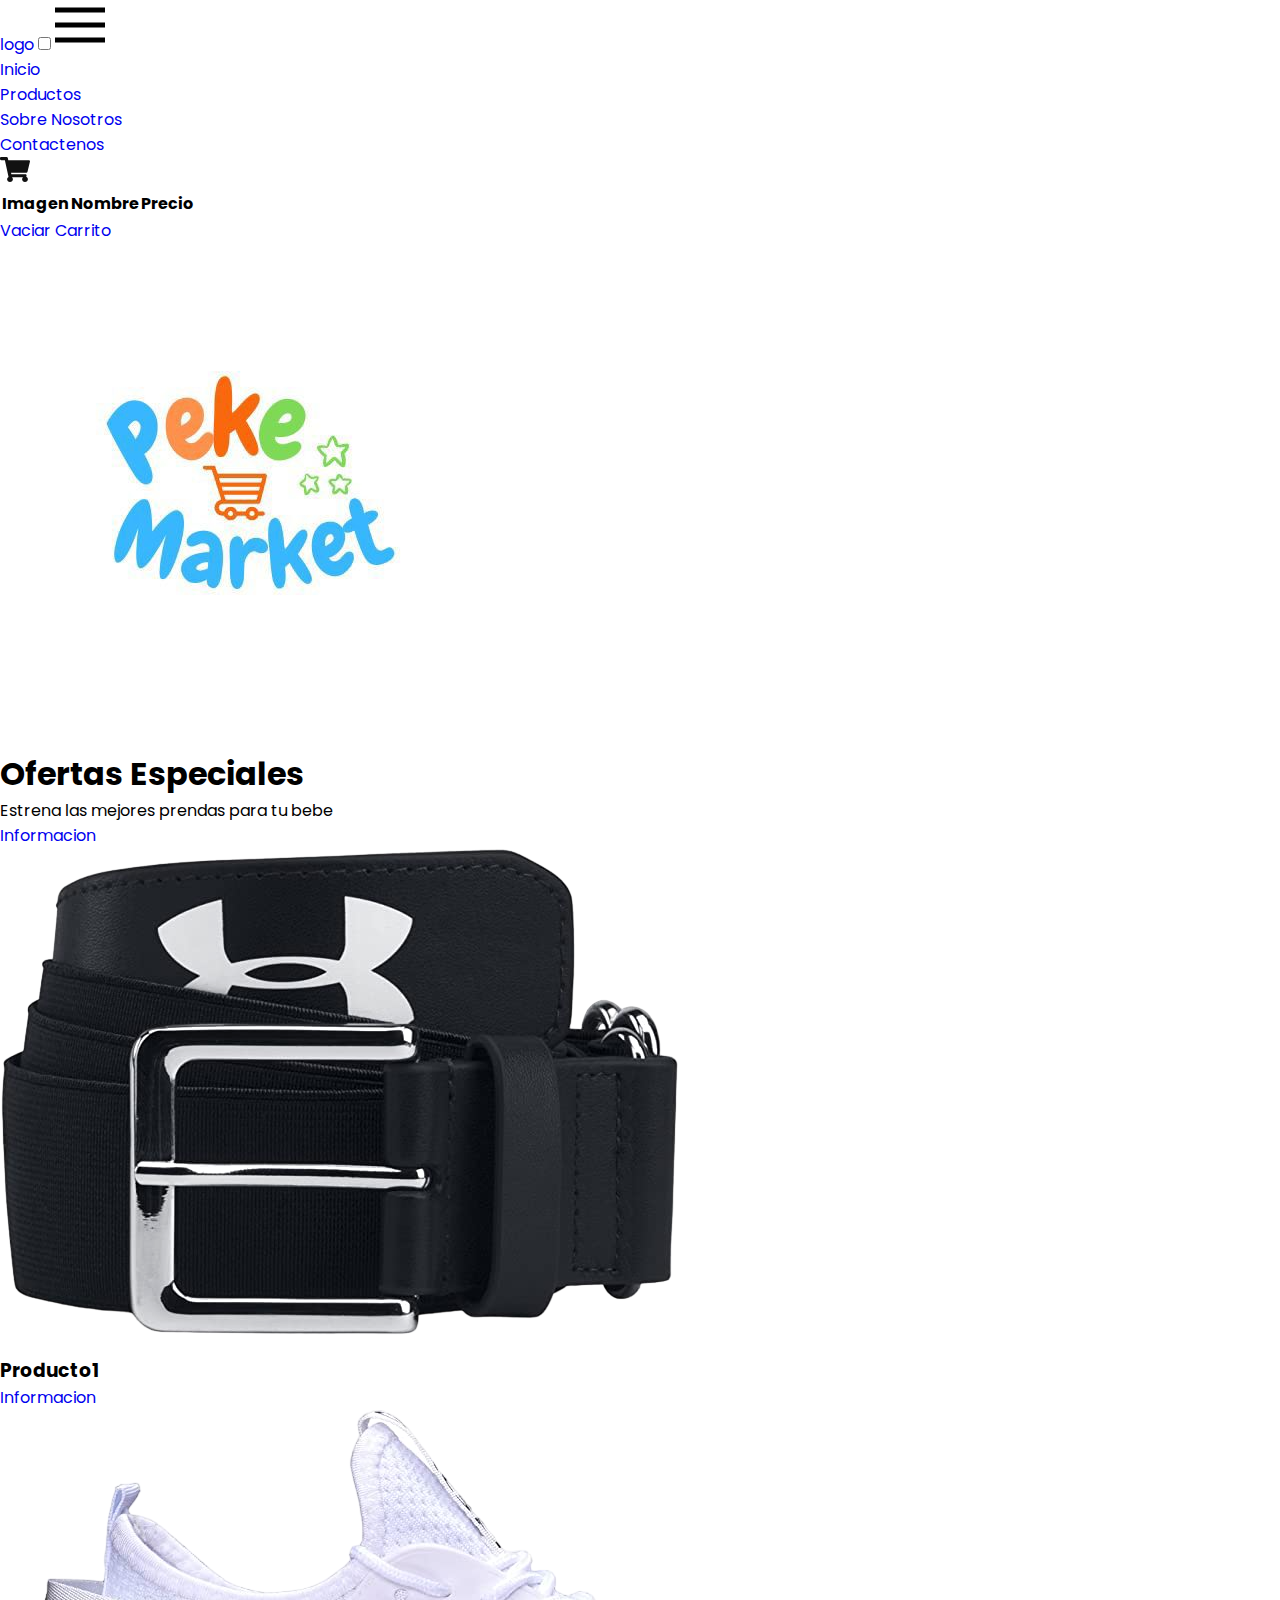
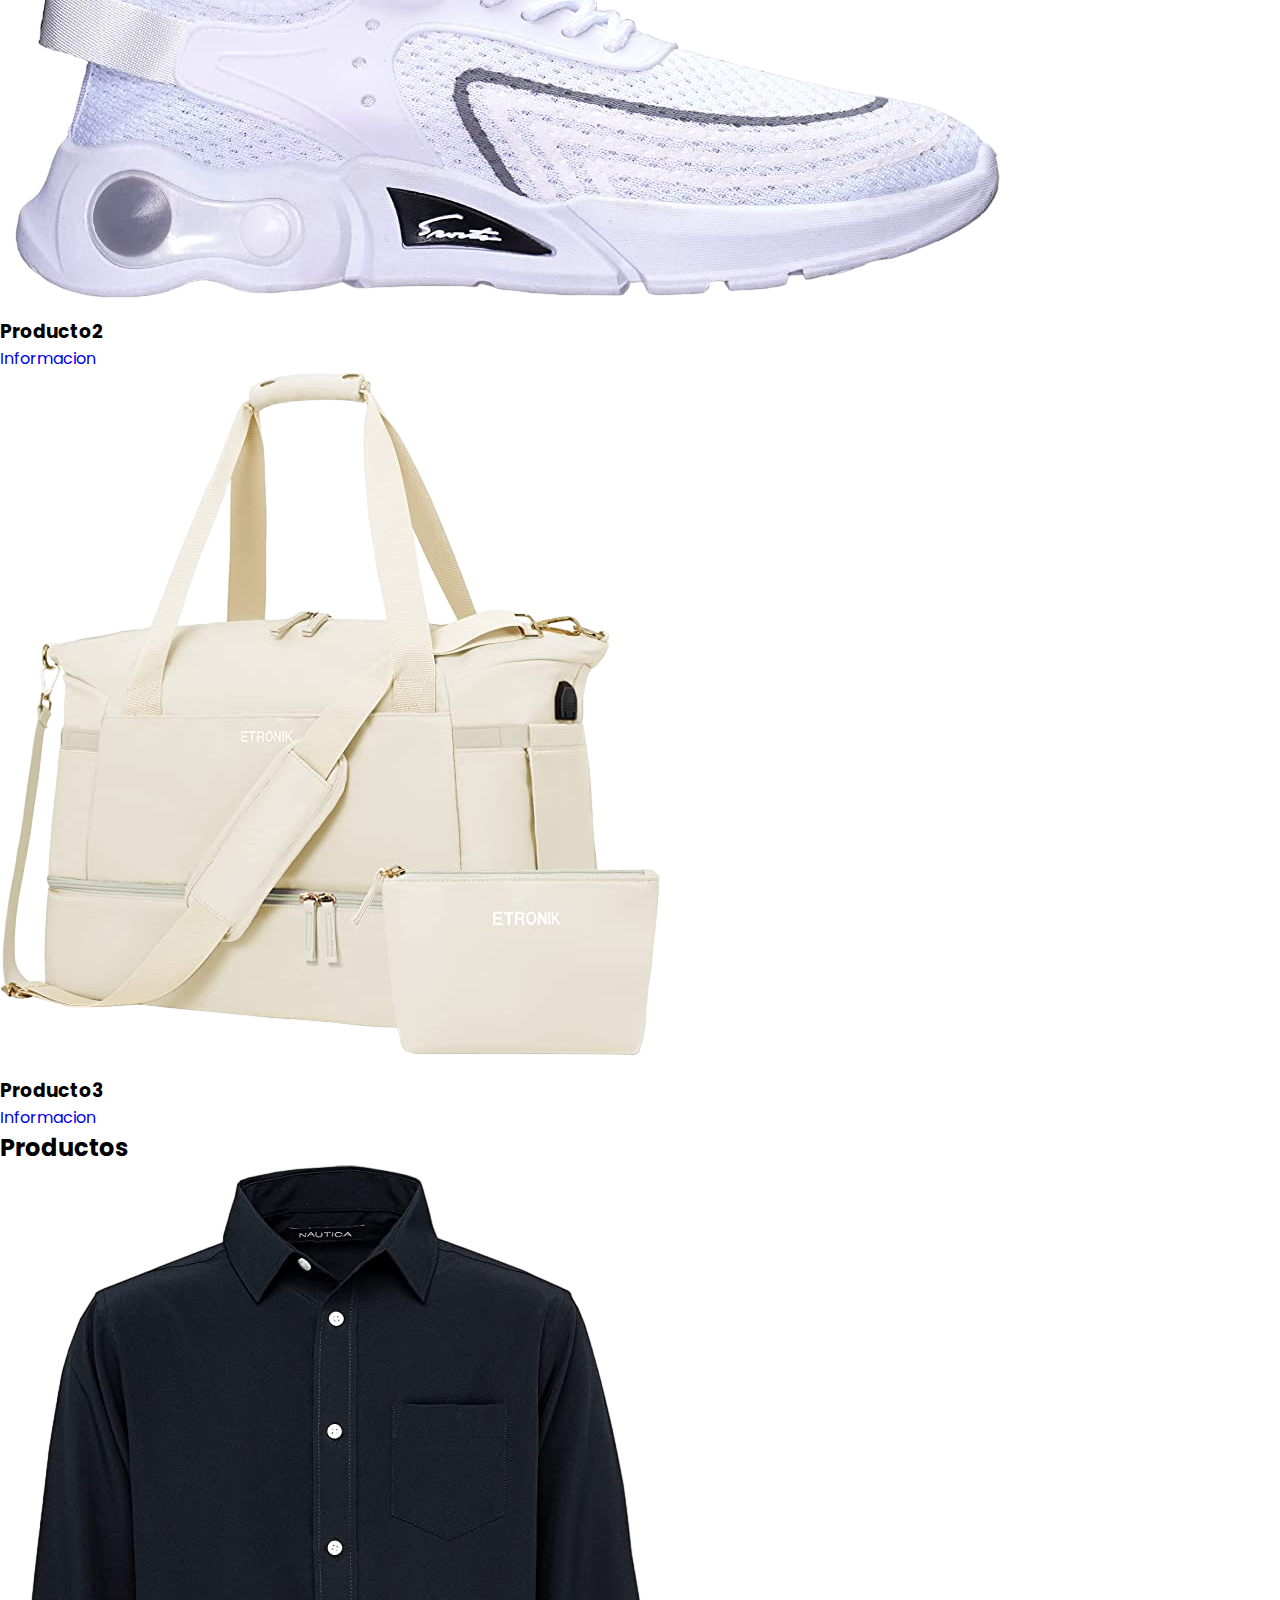
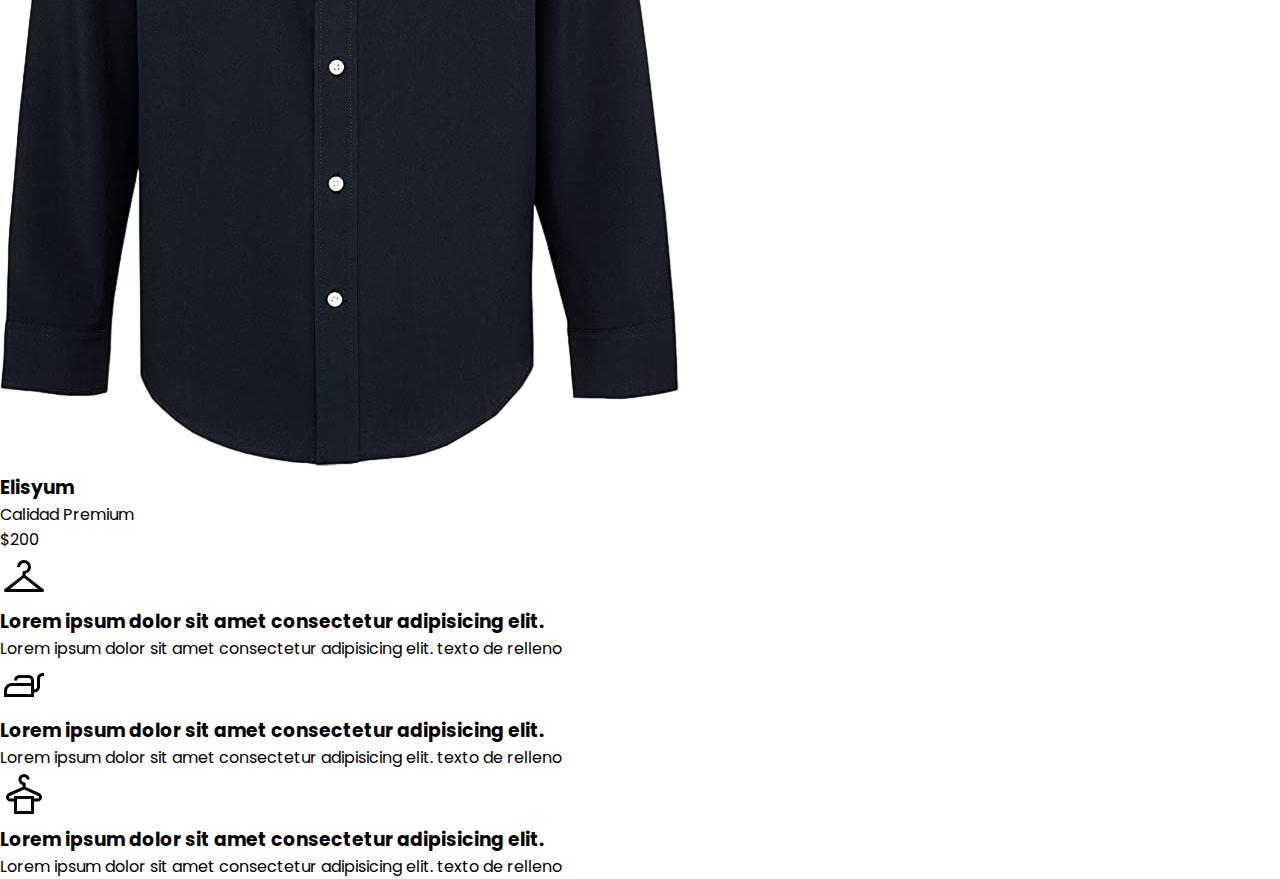
==== index.html @ f4a7dc27 "primer commit" ====
<!DOCTYPE html>
<html lang="en">
<head>
    <meta charset="UTF-8">
    <meta name="viewport" content="width=device-width, initial-scale=1.0">
    <title>PekeMarket</title>
    <link rel="stylesheet" href="style.css">
</head>
<body>

    <header class="header">

        <div class="menu container">
            <a href="#" class="logo">logo</a>
            <input type="checkbox" id="menu"/>
            <label for="menu">
                <img src="icono-menu.png" class="menu-icono" alt="menu">
            </label>

            <nav class="navbar">
                <ul>
                    <li><a href="#">Inicio</a></li>
                    <li><a href="#">Productos</a></li>
                    <li><a href="#">Sobre Nosotros</a></li>
                    <li><a href="#">Contactenos</a></li>
                </ul>
            </nav>

            <div>
                <ul>
                    <li class="submenu">
                        <img src="car.svg" id="img-carrito" alt="carrito">
                        <div id="carrito">
                            <table id="lista-carrito">
                                <thead>
                                    <tr>
                                        <th>Imagen</th>
                                        <th>Nombre</th>
                                        <th>Precio</th>
                                        <th></th>
                                    </tr>
                                </thead>
                                <tbody></tbody>
                            </table>
                            <a href="#" id="vaciar-carrito" class="btn-2">Vaciar Carrito</a>
                        </div>
                    </li>
                </ul>
            </div>
        </div>

        <div class="header-content container">
            <div class="header-img">
                <img src="Logo.jpg" alt="">
            </div>
            <div class="header-txt">
                <h1>Ofertas Especiales</h1>
                <p>Estrena las mejores prendas para tu bebe</p>
                <a href="#" class="btn-1">Informacion</a>
            </div>
        </div>

    </header>




    <Section class="ofert container">
        <div class="ofert-1">
            <div class="ofert-img">
                <img src="images/f1.png" alt="">
            </div>
            <div class="ofert-txt">
                <h3>Producto1</h3>
                <a href="#" class="btn-2">Informacion</a>
            </div>
        </div>

        <div class="ofert-2">
            <div class="ofert-img">
                <img src="images/f2.png" alt="">
            </div>
            <div class="ofert-txt">
                <h3>Producto2</h3>
                <a href="#" class="btn-2">Informacion</a>
            </div>
        </div>

        <div class="ofert-3">
            <div class="ofert-img">
                <img src="images/f3.png" alt="">
            </div>
            <div class="ofert-txt">
                <h3>Producto3</h3>
                <a href="#" class="btn-2">Informacion</a>
            </div>
        </div>
    </Section>

    <main class="product container" id="lista-1">
        <h2>Productos</h2>

        <div class="product-content">

            <div class="product">
                <img src="images/1.png" alt="">
                <div class="product-txt">
                    <h3>Elisyum</h3>
                    <p>Calidad Premium</p>
                    <p class="precio">$200</p>
                </div>
            </div>
        </div>
    </main>

    <section class="icons container">

        <div class="icon-1">
            <div class="icon-img">
                <img src="images/i1.svg" alt="">
            </div>
            <div class="icon-txt">
                <h3>Lorem ipsum dolor sit amet consectetur adipisicing elit.</h3>
                <p>
                    Lorem ipsum dolor sit amet consectetur adipisicing elit. texto de relleno
                </p>
            </div>
        </div>

        <div class="icon-1">
            <div class="icon-img">
                <img src="images/i2.svg" alt="">
            </div>
            <div class="icon-txt">
                <h3>Lorem ipsum dolor sit amet consectetur adipisicing elit.</h3>
                <p>
                    Lorem ipsum dolor sit amet consectetur adipisicing elit. texto de relleno
                </p>
            </div>
        </div>

        <div class="icon-1">
            <div class="icon-img">
                <img src="images/i3.svg" alt="">
            </div>
            <div class="icon-txt">
                <h3>Lorem ipsum dolor sit amet consectetur adipisicing elit.</h3>
                <p>
                    Lorem ipsum dolor sit amet consectetur adipisicing elit. texto de relleno
                </p>
            </div>
        </div>

    </section>


    <script src="script.js"></script> 
</body>
</html>
---- style.css ----
@import url('https://fonts.googleapis.com/css2?family=Oswald:wght@200..700&family=Poppins:wght@400;500;600;700;800&display=swap');

/*
font-family: "Oswald", sans-serif;
font-family: "Poppins", sans-serif;
*/

*{
    margin: 0;
    padding: 0;
    box-sizing: border-box;
    text-decoration: none;
    list-style: none;
}

body{
    font-family: "Poppins", sans-serif;
}


img{
    max-width: 100%;
}

.container{
    
}
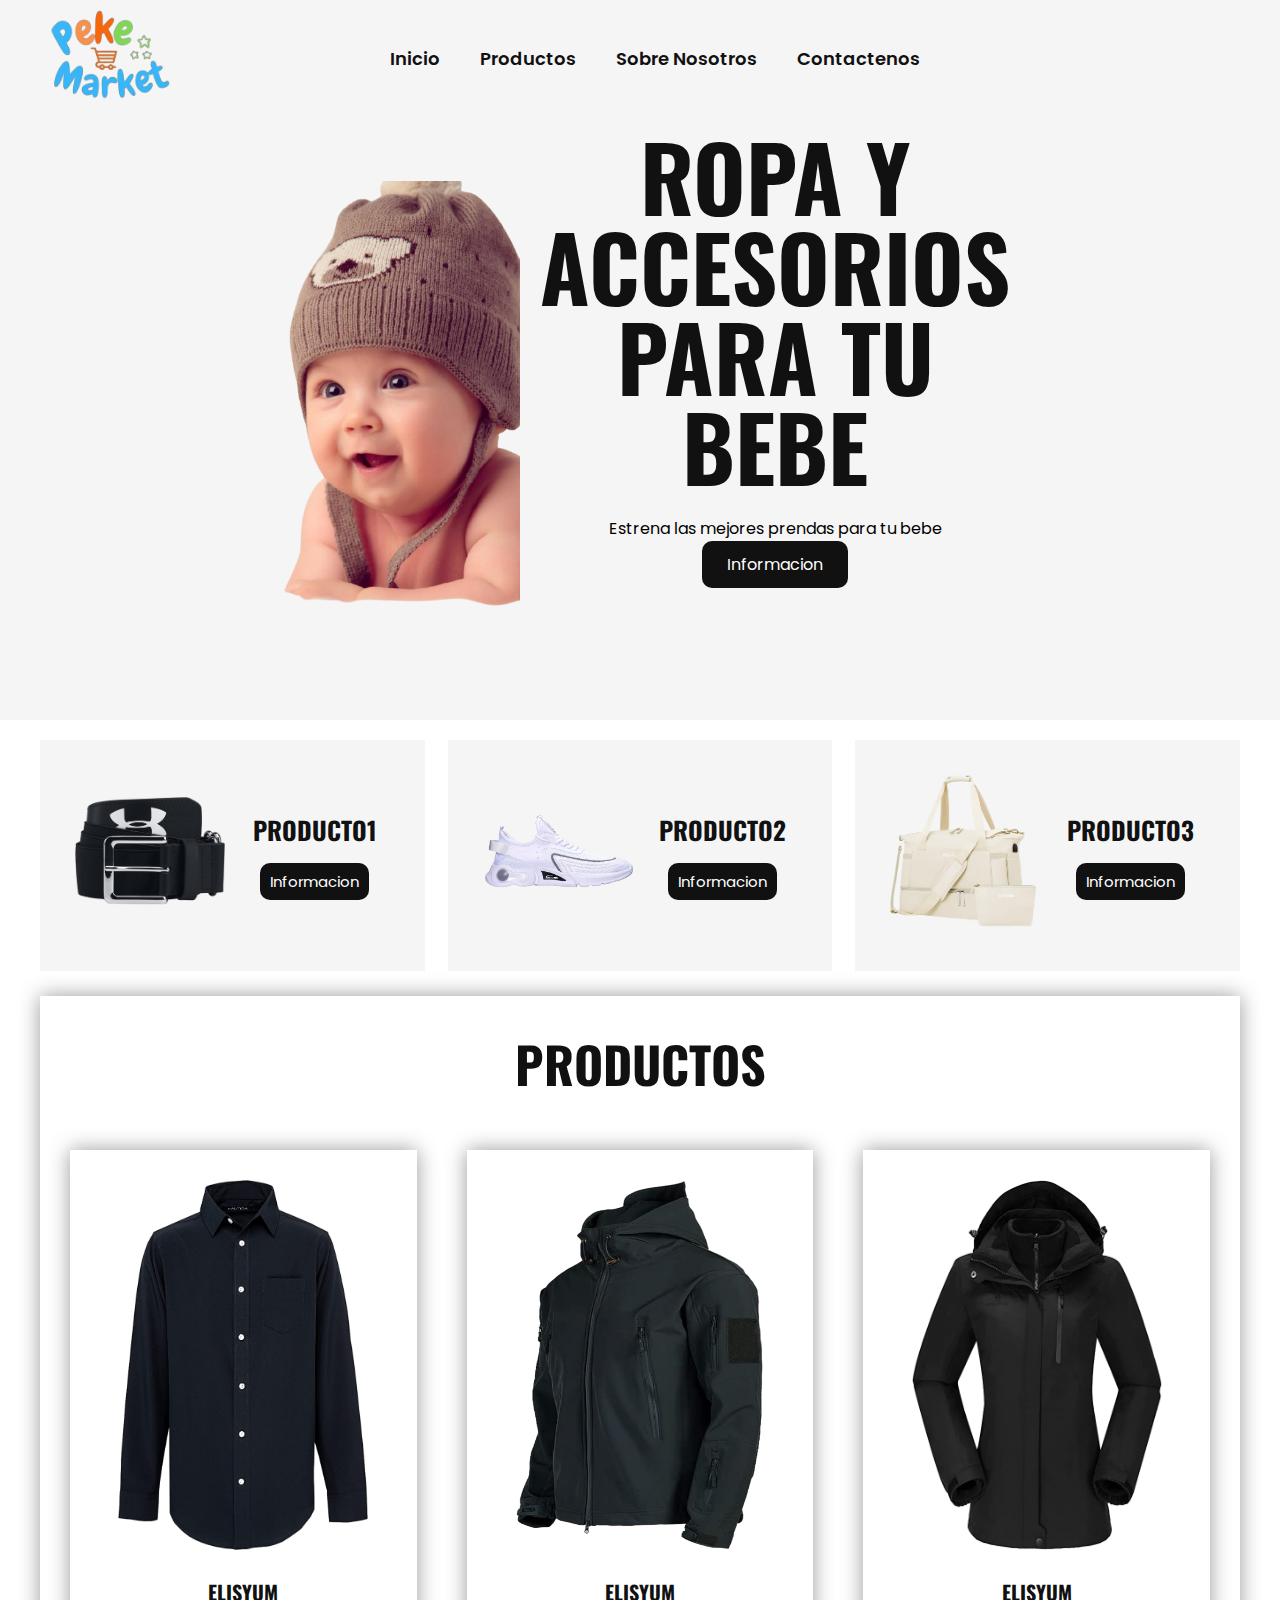
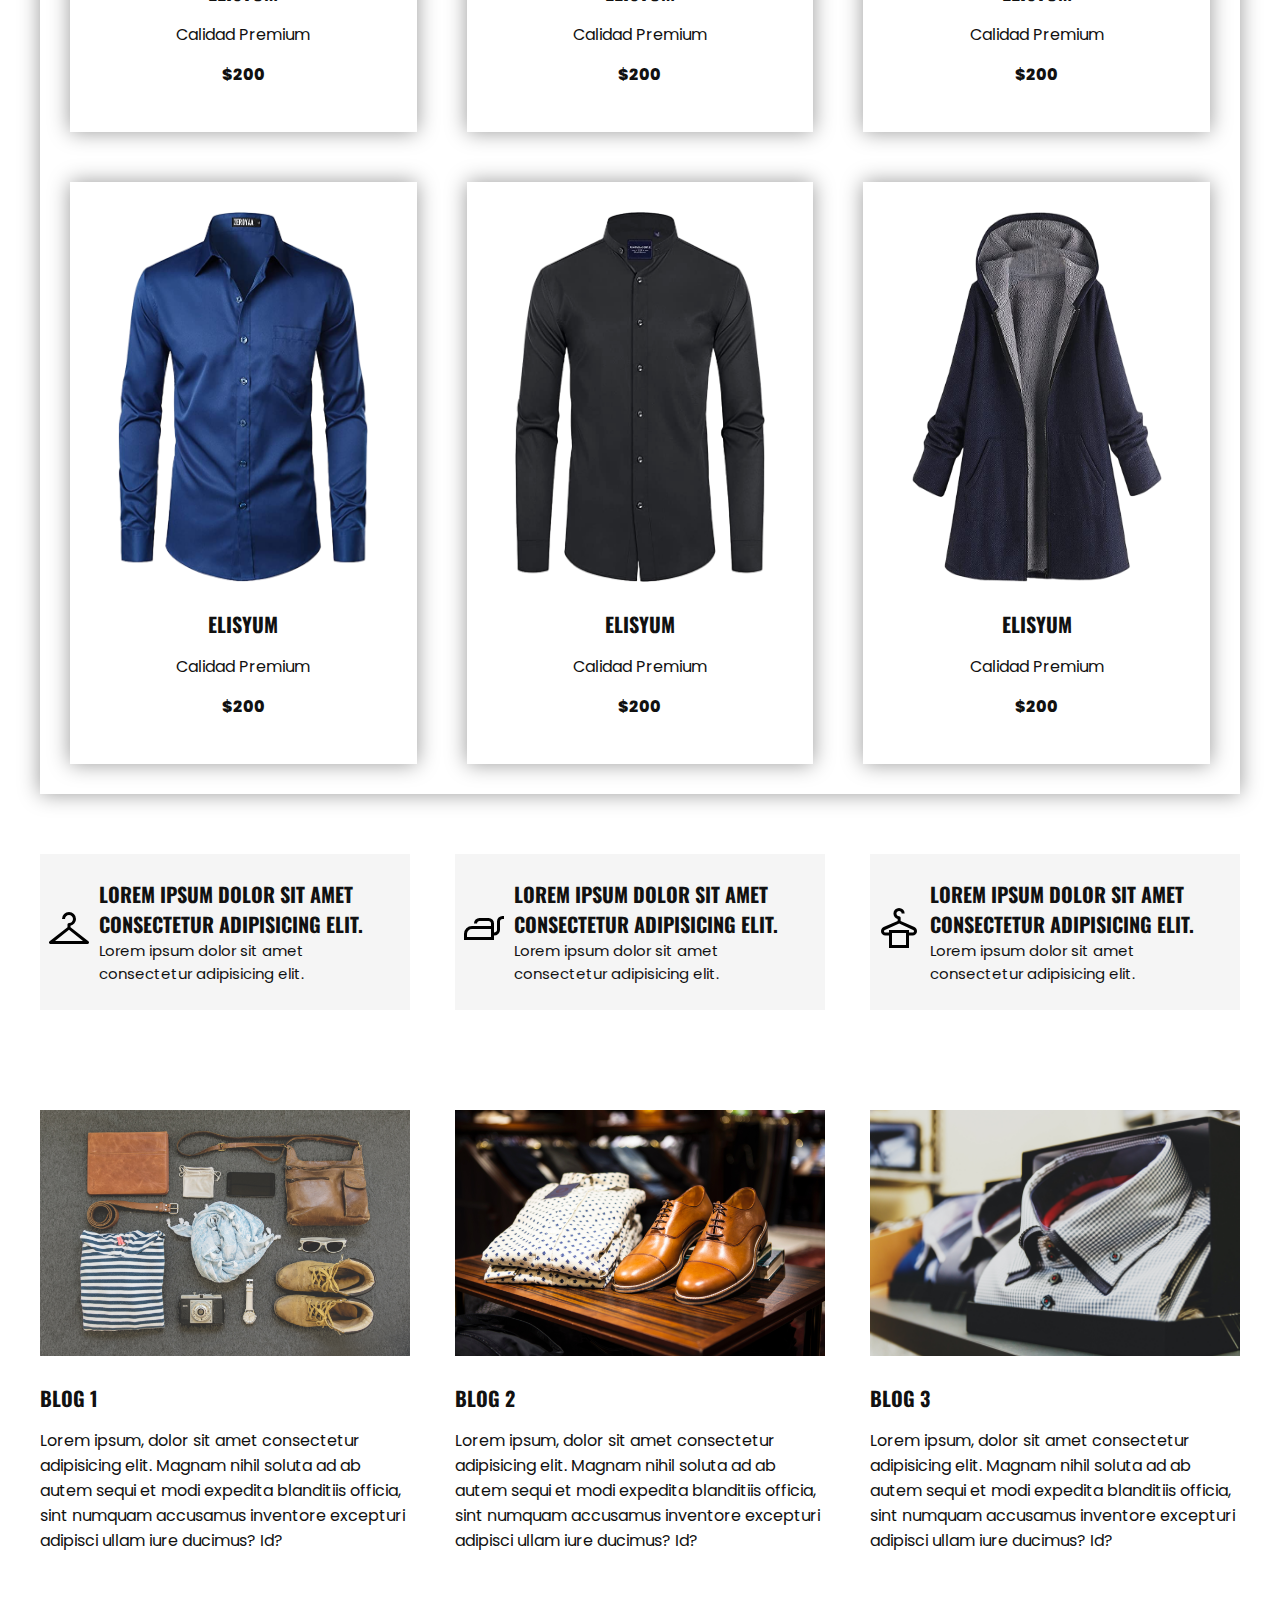
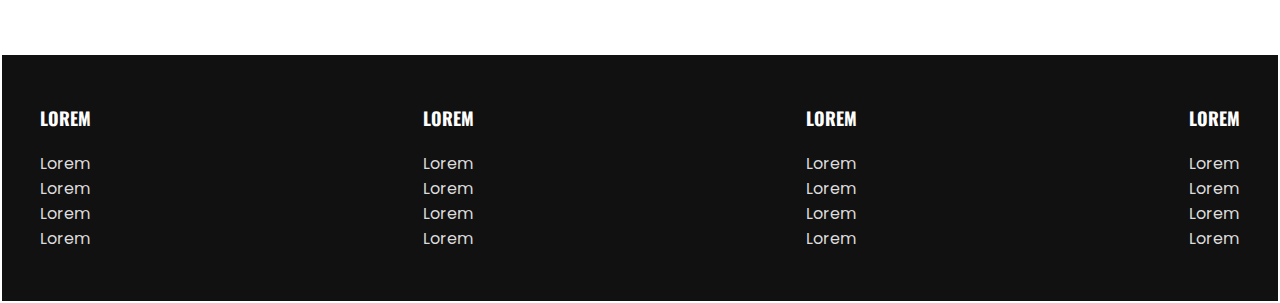
==== commit 6e41eaab: "Nuevos cambios al 04/02/25" ====
--- a/index.html
+++ b/index.html
@@ -11,7 +11,10 @@
     <header class="header">
 
         <div class="menu container">
-            <a href="#" class="logo">logo</a>
+            <!--<a href="#" class="logo">Peke</a>   LOGO PEKEMARKET EN LETRAS-->
+            <!--<a href="#" class="logo2">Mar</a>   -->
+            <!--<a href="#" class="logo3">ket</a>   -->
+            <a href="#" class="logo"><img src="Logo.png" id="logoPeke" alt="Logo"></a>
             <input type="checkbox" id="menu"/>
             <label for="menu">
                 <img src="icono-menu.png" class="menu-icono" alt="menu">
@@ -26,7 +29,7 @@
                 </ul>
             </nav>
 
-            <div>
+            <!--<div>
                 <ul>
                     <li class="submenu">
                         <img src="car.svg" id="img-carrito" alt="carrito">
@@ -46,15 +49,15 @@
                         </div>
                     </li>
                 </ul>
-            </div>
+            </div>-->
         </div>
 
         <div class="header-content container">
             <div class="header-img">
-                <img src="Logo.jpg" alt="">
+                <img src="bebe1.png" alt="">
             </div>
             <div class="header-txt">
-                <h1>Ofertas Especiales</h1>
+                <h1>Ropa y accesorios para tu bebe</h1>
                 <p>Estrena las mejores prendas para tu bebe</p>
                 <a href="#" class="btn-1">Informacion</a>
             </div>
@@ -76,7 +79,7 @@
             </div>
         </div>
 
-        <div class="ofert-2">
+        <div class="ofert-1">
             <div class="ofert-img">
                 <img src="images/f2.png" alt="">
             </div>
@@ -86,7 +89,7 @@
             </div>
         </div>
 
-        <div class="ofert-3">
+        <div class="ofert-1">
             <div class="ofert-img">
                 <img src="images/f3.png" alt="">
             </div>
@@ -110,6 +113,51 @@
                     <p class="precio">$200</p>
                 </div>
             </div>
+
+            <div class="product">
+                <img src="images/2.png" alt="">
+                <div class="product-txt">
+                    <h3>Elisyum</h3>
+                    <p>Calidad Premium</p>
+                    <p class="precio">$200</p>
+                </div>
+            </div>
+
+            <div class="product">
+                <img src="images/3.png" alt="">
+                <div class="product-txt">
+                    <h3>Elisyum</h3>
+                    <p>Calidad Premium</p>
+                    <p class="precio">$200</p>
+                </div>
+            </div>
+
+            <div class="product">
+                <img src="images/4.png" alt="">
+                <div class="product-txt">
+                    <h3>Elisyum</h3>
+                    <p>Calidad Premium</p>
+                    <p class="precio">$200</p>
+                </div>
+            </div>
+
+            <div class="product">
+                <img src="images/5.png" alt="">
+                <div class="product-txt">
+                    <h3>Elisyum</h3>
+                    <p>Calidad Premium</p>
+                    <p class="precio">$200</p>
+                </div>
+            </div>
+
+            <div class="product">
+                <img src="images/6.png" alt="">
+                <div class="product-txt">
+                    <h3>Elisyum</h3>
+                    <p>Calidad Premium</p>
+                    <p class="precio">$200</p>
+                </div>
+            </div>
         </div>
     </main>
 
@@ -122,7 +170,7 @@
             <div class="icon-txt">
                 <h3>Lorem ipsum dolor sit amet consectetur adipisicing elit.</h3>
                 <p>
-                    Lorem ipsum dolor sit amet consectetur adipisicing elit. texto de relleno
+                    Lorem ipsum dolor sit amet consectetur adipisicing elit.
                 </p>
             </div>
         </div>
@@ -134,7 +182,7 @@
             <div class="icon-txt">
                 <h3>Lorem ipsum dolor sit amet consectetur adipisicing elit.</h3>
                 <p>
-                    Lorem ipsum dolor sit amet consectetur adipisicing elit. texto de relleno
+                    Lorem ipsum dolor sit amet consectetur adipisicing elit.
                 </p>
             </div>
         </div>
@@ -146,12 +194,88 @@
             <div class="icon-txt">
                 <h3>Lorem ipsum dolor sit amet consectetur adipisicing elit.</h3>
                 <p>
-                    Lorem ipsum dolor sit amet consectetur adipisicing elit. texto de relleno
+                    Lorem ipsum dolor sit amet consectetur adipisicing elit.
                 </p>
             </div>
         </div>
 
     </section>
+
+    <section class="blog container">
+        <div class="blog-1">
+            <img src="images/b1.jpg" alt="">
+            <h3>Blog 1</h3>
+            <p>
+                Lorem ipsum, dolor sit amet consectetur adipisicing elit. 
+                Magnam nihil soluta ad ab autem sequi et modi expedita blanditiis officia, sint numquam accusamus inventore excepturi 
+                adipisci ullam iure ducimus? Id?
+            </p>
+        </div>
+
+        <div class="blog-1">
+            <img src="images/b2.jpg" alt="">
+            <h3>Blog 2</h3>
+            <p>
+                Lorem ipsum, dolor sit amet consectetur adipisicing elit. 
+                Magnam nihil soluta ad ab autem sequi et modi expedita blanditiis officia, sint numquam accusamus inventore excepturi 
+                adipisci ullam iure ducimus? Id?
+            </p>
+        </div>
+
+        <div class="blog-1">
+            <img src="images/b3.jpg" alt="">
+            <h3>Blog 3</h3>
+            <p>
+                Lorem ipsum, dolor sit amet consectetur adipisicing elit. 
+                Magnam nihil soluta ad ab autem sequi et modi expedita blanditiis officia, sint numquam accusamus inventore excepturi 
+                adipisci ullam iure ducimus? Id?
+            </p>
+        </div>
+    </section>
+
+    <footer class="footer">
+        <div class="footer-content container">
+            <div class="link">
+                <h3>Lorem</h3>
+                <ul>
+                    <li><a href="#">Lorem</a></li>
+                    <li><a href="#">Lorem</a></li>
+                    <li><a href="#">Lorem</a></li>
+                    <li><a href="#">Lorem</a></li>
+                </ul>
+            </div>
+
+            <div class="link">
+                <h3>Lorem</h3>
+                <ul>
+                    <li><a href="#">Lorem</a></li>
+                    <li><a href="#">Lorem</a></li>
+                    <li><a href="#">Lorem</a></li>
+                    <li><a href="#">Lorem</a></li>
+                </ul>
+            </div>
+
+            <div class="link">
+                <h3>Lorem</h3>
+                <ul>
+                    <li><a href="#">Lorem</a></li>
+                    <li><a href="#">Lorem</a></li>
+                    <li><a href="#">Lorem</a></li>
+                    <li><a href="#">Lorem</a></li>
+                </ul>
+            </div>
+
+            <div class="link">
+                <h3>Lorem</h3>
+                <ul>
+                    <li><a href="#">Lorem</a></li>
+                    <li><a href="#">Lorem</a></li>
+                    <li><a href="#">Lorem</a></li>
+                    <li><a href="#">Lorem</a></li>
+                </ul>
+            </div>
+        </div>
+    </footer>
 
 
     <script src="script.js"></script> 
--- a/style.css
+++ b/style.css
@@ -19,9 +19,495 @@
 
 
 img{
-    max-width: 100%;
+    max-width: 100%; /*Para que todas las imagenes sean responsivas por default*/
 }
 
 .container{
+    max-width: 1200px;
+    margin: 0 auto;
+}
+
+.header{
+    display: flex;
+    align-items: center;
+    min-height: 80vh;
+    background-color: #f5f5f5;
+    padding: 70px;
+}
+
+.menu{
+    position: absolute;
+    top: 0;
+    left: 0;
+    right: 0;
+    display: flex;
+    align-items: center;
+    justify-content: space-between;
+    font-weight: 550;
+}
+
+.logo{
+    border-image: none;
+    margin: 10px;
+    width: 120px;
+}
+/*Logo pekemarket en letras
+.logo{
+    font-size: 25px;
+    color: #f5862c;
+    text-transform: uppercase;
+    font-weight: 800;
+}
+
+.logo2{
+    font-size: 25px;
+    color: #35dd51;
+    transform: translate(-110px);
+    text-transform: uppercase;
+    font-weight: 800;
+}
+
+.logo3{
+    font-size: 25px;
+    color: #2dc6ec;
+    transform: translate(-220px);
+    text-transform: uppercase;
+    font-weight: 800;
+}
+*/
+
+.menu .navbar ul li {
+    position: relative;
+    float: left;
+    transform: translate(-300px);
+}
+
+.menu .navbar ul li a {
+    font-size: 18px;
+    padding: 20px;
+    color:#111111;
+    display: block;
+}
+
+#menu{
+    display: none;
+}
+
+.menu-icono {
+    width: 24px; 
+}
+
+.menu label {
+    cursor: pointer;
+    display: none;
+}
+
+.submenu {
+    position: relative;
+}
+
+.submenu #carrito{
+    display: none;
+}
+
+.submenu:hover #carrito{
+    display: block;
+    position: absolute;
+    right: 0;
+    backdrop-filter: blur(10px);
+    top: 100%;
+    z-index: 1;
+    background-color: #4E4B5076;
+    padding: 20px;
+    min-width: 400px;   
+}
+
+table{
+    width: 100%;
+}
+
+th, td{
+    color: #ffffff;
+}
+
+.borrar {
+    background-color: #111111;
+    border-radius: 50px;
+    padding: 5px 10px;
+    text-decoration: none;
+    color: #ffffff;
+    font-weight: 800;
+    cursor: pointer;
+}
+
+.header-content {
+    display: flex;
+    justify-content: space-between;
+    align-items: center;
+    flex: 1;
+    padding: 0 200px;
+}
+
+.header-img{
+    flex-basis: 80%;
+    text-align: center;
+    margin: 10px;
+    padding-right: 10PX;
+    padding-top: 75PX;
+}
+
+.header-txt{
+    flex: 50%;
+    text-align: center;
+}
+
+.header-txt h1{
+    font-size: 90px;
+    text-transform: uppercase;
+    line-height: 1;
+    color: #111111;
+    font-family: 'Oswald', sans-serif;
+    margin-bottom: 25px;
+}
+
+.header/txt p{
+    font-size: 20px;
+    text-transform: uppercase;
+    margin-bottom: 20PX;
+}
+
+.btn-1{
+    display: inline-block;
+    padding: 11px 25px;
+    background-color: #111111;
+    color: #ffffff;
+    border-radius: 10px;
+}
+
+/*Inicia la parte que le sigue despues de OFERTAS ESPECIALES */
+
+/*PRODUCTOS 1,2,3*/
+.ofert{
+    padding: 20px 0 0 0;
+    display: flex;
+    justify-content: space-between;
+    padding-bottom: 25px;
+}
+
+.ofert-1{
+    display: flex;
+    align-items: center;
+    flex-basis: calc(33.3% - 15px);
+    background-color: #F5F5F5;
+    padding: 35px;
+}
+
+.ofert-img{
+    flex-basis: 50%;
+    margin-right: 15px;
+}
+
+.ofert-img img {
+    width: 350px;
+}
+
+.ofert-txt{
+    flex-basis: 50%;
+    text-align: center;
+}
+
+.ofert-txt h3 {
+    color: #111111;
+    font-family: 'Oswald', sans-serif;
+    font-size: 25px;
+    text-transform: uppercase;
+    margin-bottom: 15px;
+}
+
+.btn-2{
+    display: inline-block;
+    padding: 7PX 10PX;
+    background-color: #111111;
+    color: #ffffff;
+    border-radius: 10PX;
+    font-size: 15PX;
+}
+
+/*TERCERA PARTE DEL PROYECTO */
+
+.products{
+    padding: 50px 0;
+    text-align: center;
+}
+
+.product h2{
+    color: #111111;
+    font-family: 'Oswald', sans-serif;
+    font-size: 50px;
+    text-transform: uppercase;
+    margin-bottom: 50px;
+}
+
+.product-content{
+    display: grid;
+    grid-template-columns: repeat(3, 1fr);
+    gap: 50px;
+}
+
+.product {
+    text-align: center;
+    padding: 30px;
+    box-shadow: 0 0 20px rgba(0, 0, 0, 0.4);
+}
+
+.product img{
+    width: 250px;
+    height: 370px;
+    margin-bottom: 20px;
+}
+
+.product h3{
+    font-size: 20px;
+    color: #111111;
+    font-family: 'Oswald', sans-serif;
+    text-transform: uppercase;
+    margin-bottom: 15px;
+}
+
+.product p, .precio{
+    font-size: 16px;
+    color: #111111;
+    margin-bottom: 15px;
+}
+
+.precio{
+    font-weight: 800;
+}
+
+.icons {
+    padding-top: 60px;
+    padding-left: 0;  /* IZQUIERDA */
+    padding-right: 0; /* DERECHA   */
+    padding-bottom: 100px;
+    /*padding: 550px, 0 100px 0; 50 px hacia arriba, cero a la derecha, 100px hacia abajo, cero hacia la izquierda*/
+    display: flex;
+    justify-content: space-between;
     
+
+}
+
+.icon-1{
+    flex-basis: calc(33.3% - 30px); /*Para dividir la pantalla en esos porcentajes*/
+    display: flex; 
+    align-items: center;
+    justify-content: space-between;
+    padding: 25px;
+    padding-left: 0;
+    background-color: #F5F5F5;
+}
+
+.icon-img{
+    width: 100px;
+    padding: 5px;
+}
+
+.icon-txt h3{
+    font-size: 20px;
+    color: #111111;
+    font-family: 'Oswald',sans-serif;
+    text-transform: uppercase;
+}
+
+.icon-txt p{
+    font-size: 15px;
+    color: #111111;
+}
+
+
+/*Cuarta parte del proyecto BLOG*/
+.blog{
+    display: flex; /*FLEX .....Divide la pantalla en tres partes */
+    justify-content: space-between;
+    padding-bottom: 100PX;
+}
+
+.blog-1{
+    flex-basis: calc(33.3% - 30px); /*Nos da la separacion de las imagenes de los blogs*/
+}
+
+.blog-1 img{
+    margin-bottom: 20px;
+}
+
+.blog-1 h3{
+    font-size: 20px;
+    color: #111111;
+    font-family: 'Oswald', sans-serif;
+    text-transform: uppercase;
+    margin-bottom: 15px;
+}
+
+.blog-1 p{
+    font-size: 16px;
+    color: #111111;
+}
+
+/*ULTIMA PARTE DEL DOCUMENTO FOOTER*/
+
+.footer{
+    padding: 50px 0;
+    background-color: #111111;
+    margin: 2px;
+}
+
+.footer-content{
+    display: flex;
+    justify-content: space-between;
+}
+
+.link h3{
+    font-size: 18px;
+    color: #ffffff;
+    font-family: 'Oswald', sans-serif;
+    text-transform: uppercase;
+    margin-bottom: 20px;
+}
+
+.link a{
+    font-size: 16px;
+    color: #dcdcdc;
+    margin-bottom: 10px;
+}
+
+
+/* mediaquery - TRABAJAMOS LA PARTE RESPONSIVE DE LA WEB*/
+
+@media (max-width: 991px){
+
+    .menu{
+        padding: 20px;
+    }
+
+    .menu label{
+        display: initial;
+    }
+
+    .menu .navbar{
+        position: absolute;
+        top: 100%;
+        left: 0;
+        right: 0;
+        background-color: #181818;
+        display: none;
+    }
+
+    .menu .navbar ul li{
+        width: 100%;
+    }
+
+    .menu .navbar ul li a {
+        color: #ffffff;
+    }
+
+    #menu:checked ~ .navbar{
+        display: initial;
+        /*text-align: end;*/
+        margin: 5px;
+    }
+
+    .menu a{
+        text-align:start;
+        transform: translate(300px);
+    }
+
+    .logo{
+        display: none;
+    }
+
+
+
+
+
+    .header{
+        min-height: 0vh;
+    }
+
+    .header-content{
+        padding: 50px 0;
+        flex-direction: column;
+    }
+
+    .header-img{
+        display: none;
+    }
+
+    .header-txt{
+        flex-basis: 100%;
+        text-align: center;    
+    }
+
+    .header-txt h1{
+        font-size: 60px;
+    }
+
+    .ofert{
+        flex-direction: column;
+        padding: 30px 30px 0 30px;
+    }
+
+    .ofert-1{
+        margin-bottom: 30px;
+    }
+
+
+    .product {
+        padding: 0 30px 30px 30px; 
+    }
+
+    .product h2{
+        margin-bottom: 30px;
+    }
+
+    .product-content{
+        grid-template-columns: repeat(1,1fr); /*Ponemos los productos uno bajo el otro en responsive*/
+        gap: 30px; /*Espacio entre productos*/
+    }
+
+    .product img{
+        width: 200px;  /* Anchura */
+        height: 280px; /* Altura  */ 
+    }
+
+    .icons{
+        padding: 30px;
+        flex-direction: column;
+    }
+
+    .icon-1{
+        margin-bottom: 30px;
+    }
+
+    .blog{
+        padding: 0 30px 30px 30px;
+        flex-direction: column;
+    }
+
+    .blog-1{
+        padding-bottom: 30px;
+    }
+
+
+    .footer{
+        padding: 25px;
+        margin: 2px;
+    }
+
+    .footer-content{
+        flex-direction: column;
+        text-align: center;
+    }
+
+    .footer h1{
+        margin: 5px;
+    }
 }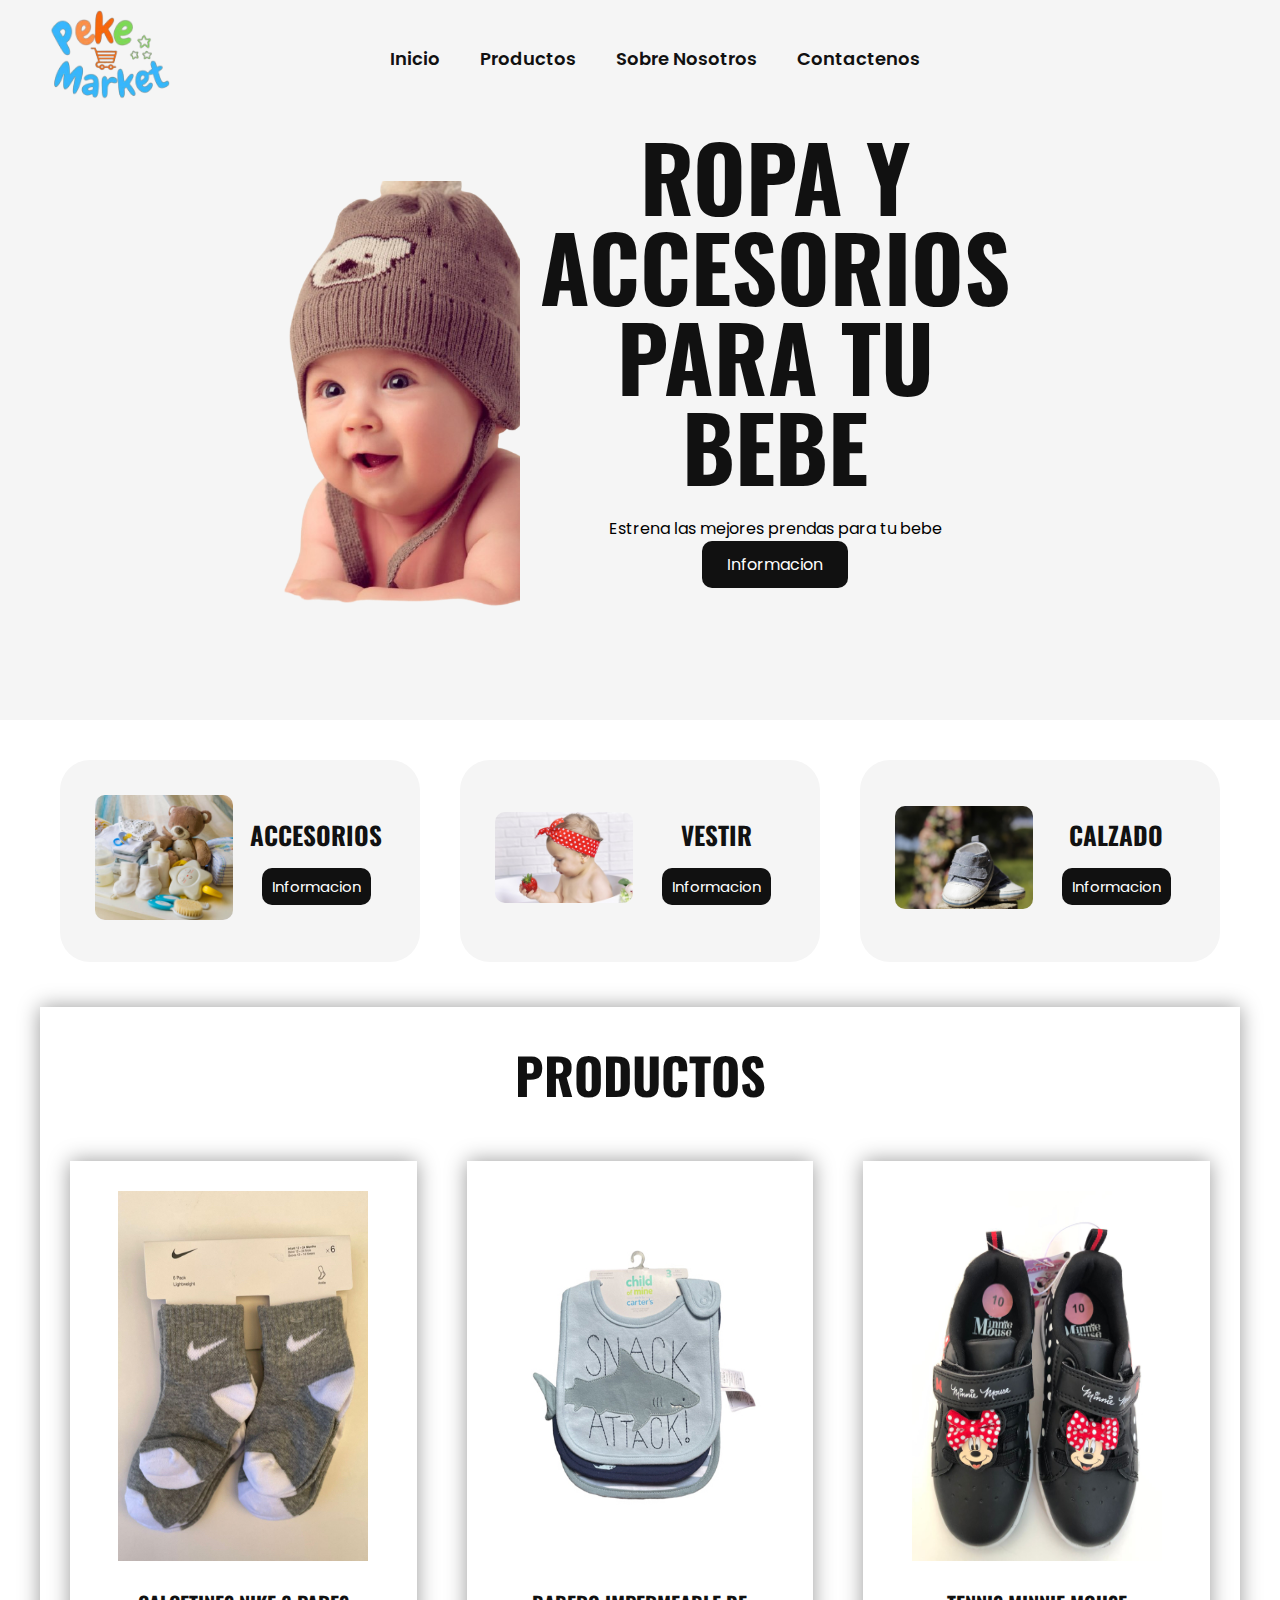
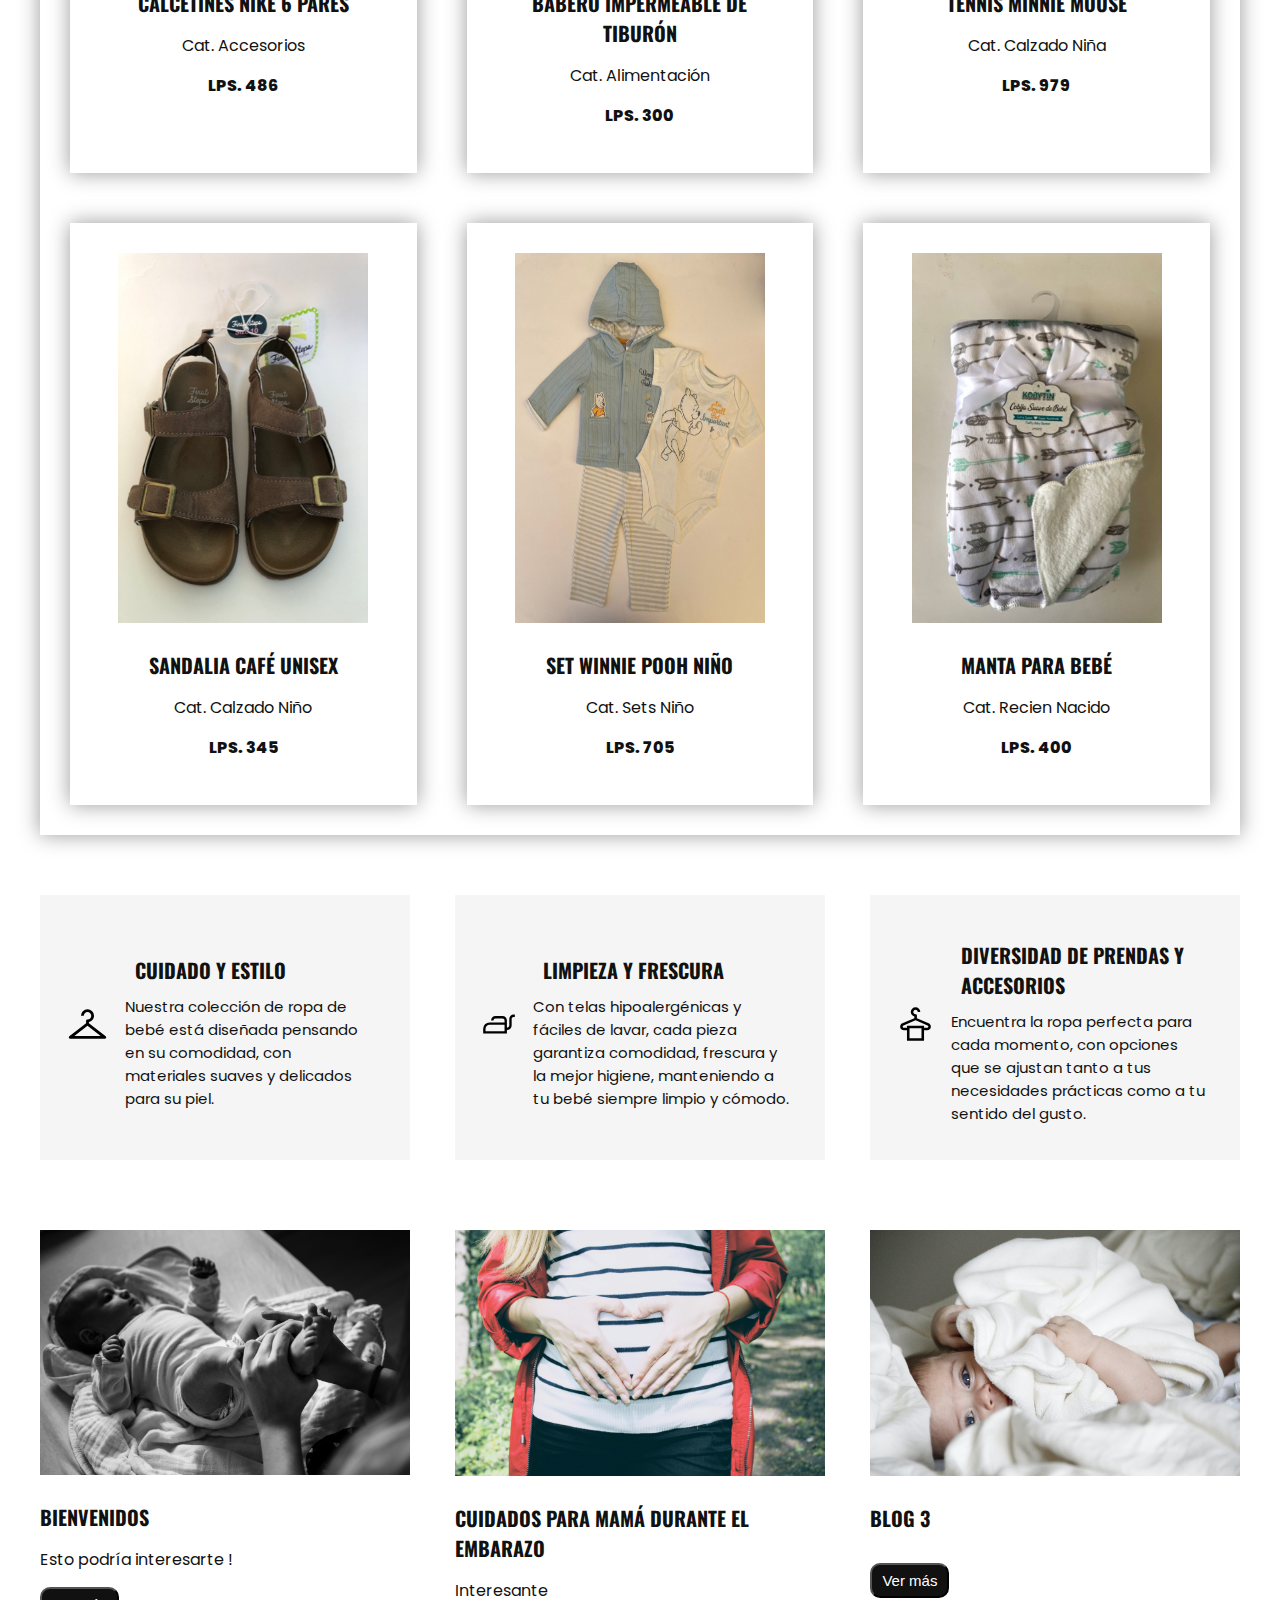
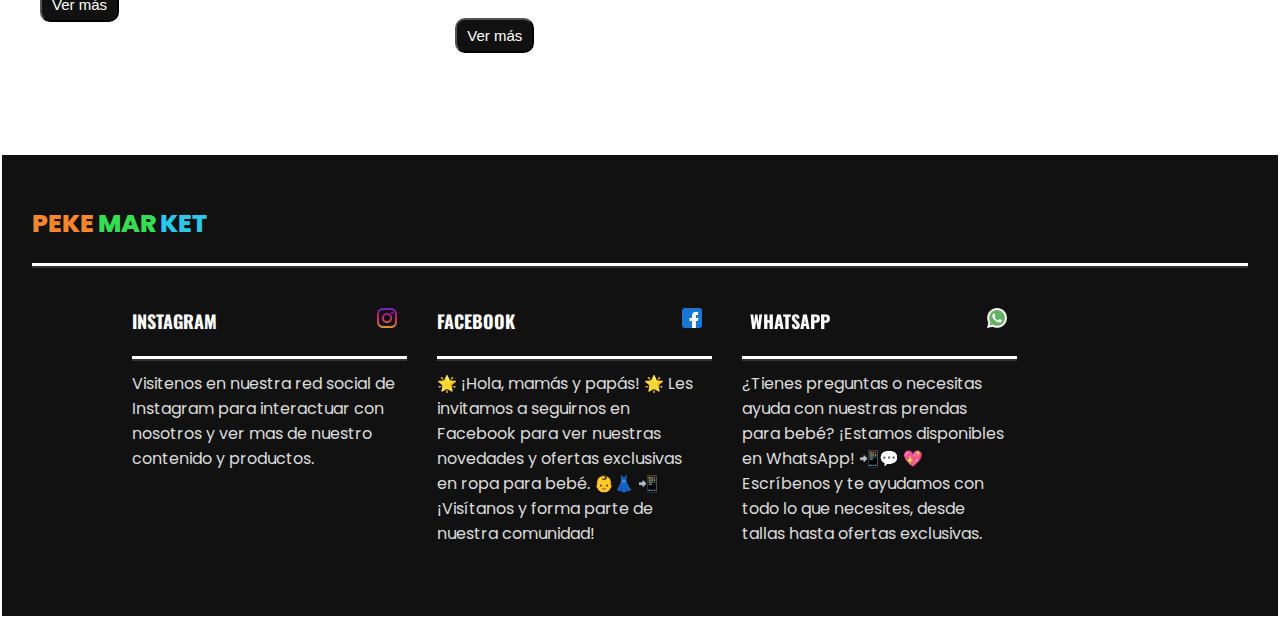
==== commit d63a60e7: "Subida de nuevos cambios 23/02/25" ====
--- a/index.html
+++ b/index.html
@@ -4,6 +4,7 @@
     <meta charset="UTF-8">
     <meta name="viewport" content="width=device-width, initial-scale=1.0">
     <title>PekeMarket</title>
+    <link rel="shortcut icon" href="Logo.png">
     <link rel="stylesheet" href="style.css">
 </head>
 <body>
@@ -23,7 +24,7 @@
             <nav class="navbar">
                 <ul>
                     <li><a href="#">Inicio</a></li>
-                    <li><a href="#">Productos</a></li>
+                    <li><a href="productos.html">Productos</a></li>
                     <li><a href="#">Sobre Nosotros</a></li>
                     <li><a href="#">Contactenos</a></li>
                 </ul>
@@ -59,7 +60,7 @@
             <div class="header-txt">
                 <h1>Ropa y accesorios para tu bebe</h1>
                 <p>Estrena las mejores prendas para tu bebe</p>
-                <a href="#" class="btn-1">Informacion</a>
+                <a href="productos.html" class="btn-1">Informacion</a>
             </div>
         </div>
 
@@ -71,31 +72,31 @@
     <Section class="ofert container">
         <div class="ofert-1">
             <div class="ofert-img">
-                <img src="images/f1.png" alt="">
+                <img class="img-bordeP" src="images/Accesorios/Accesorios1.jpg" alt="">
             </div>
             <div class="ofert-txt">
-                <h3>Producto1</h3>
-                <a href="#" class="btn-2">Informacion</a>
+                <h3>Accesorios</h3>
+                <a href="productos.html" class="btn-2">Informacion</a>
             </div>
         </div>
 
         <div class="ofert-1">
             <div class="ofert-img">
-                <img src="images/f2.png" alt="">
+                <img class="img-bordeP" src="images/Alimentacion/Alimentacionbebe2.jpg" alt="">
             </div>
             <div class="ofert-txt">
-                <h3>Producto2</h3>
-                <a href="#" class="btn-2">Informacion</a>
+                <h3>Vestir</h3>
+                <a href="productos.html" class="btn-2">Informacion</a>
             </div>
         </div>
 
         <div class="ofert-1">
             <div class="ofert-img">
-                <img src="images/f3.png" alt="">
+                <img class="img-bordeP" src="images/CalzadoNinio/calzadoniño2.jpg" alt="">
             </div>
             <div class="ofert-txt">
-                <h3>Producto3</h3>
-                <a href="#" class="btn-2">Informacion</a>
+                <h3>Calzado</h3>
+                <a href="productos.html" class="btn-2">Informacion</a>
             </div>
         </div>
     </Section>
@@ -106,56 +107,56 @@
         <div class="product-content">
 
             <div class="product">
-                <img src="images/1.png" alt="">
-                <div class="product-txt">
-                    <h3>Elisyum</h3>
-                    <p>Calidad Premium</p>
-                    <p class="precio">$200</p>
-                </div>
-            </div>
-
-            <div class="product">
-                <img src="images/2.png" alt="">
-                <div class="product-txt">
-                    <h3>Elisyum</h3>
-                    <p>Calidad Premium</p>
-                    <p class="precio">$200</p>
-                </div>
-            </div>
-
-            <div class="product">
-                <img src="images/3.png" alt="">
-                <div class="product-txt">
-                    <h3>Elisyum</h3>
-                    <p>Calidad Premium</p>
-                    <p class="precio">$200</p>
-                </div>
-            </div>
-
-            <div class="product">
-                <img src="images/4.png" alt="">
-                <div class="product-txt">
-                    <h3>Elisyum</h3>
-                    <p>Calidad Premium</p>
-                    <p class="precio">$200</p>
-                </div>
-            </div>
-
-            <div class="product">
-                <img src="images/5.png" alt="">
-                <div class="product-txt">
-                    <h3>Elisyum</h3>
-                    <p>Calidad Premium</p>
-                    <p class="precio">$200</p>
-                </div>
-            </div>
-
-            <div class="product">
-                <img src="images/6.png" alt="">
-                <div class="product-txt">
-                    <h3>Elisyum</h3>
-                    <p>Calidad Premium</p>
-                    <p class="precio">$200</p>
+                <a href="productos.html"><img src="images/Accesorios/CalcetinesNike/1709767755997.png.jpeg" alt=""></a>
+                <div class="product-txt">
+                    <h3>Calcetines Nike 6 pares</h3>
+                    <p>Cat. Accesorios</p>
+                    <p class="precio">LPS. 486</p>
+                </div>
+            </div>
+
+            <div class="product">
+                <img src="images/Alimentacion/Baberos/1722385146762.png.jpeg" alt="">
+                <div class="product-txt">
+                    <h3>Babero Impermeable de tiburón</h3>
+                    <p>Cat. Alimentación</p>
+                    <p class="precio">LPS. 300</p>
+                </div>
+            </div>
+
+            <div class="product">
+                <img src="images/CalzadoNinia/TennisMinnie/Imagen de WhatsApp 2024-12-13 a las 11.34.02_07b6fb83.jpg" alt="">
+                <div class="product-txt">
+                    <h3>Tennis Minnie Mouse</h3>
+                    <p>Cat. Calzado Niña</p>
+                    <p class="precio">LPS. 979</p>
+                </div>
+            </div>
+
+            <div class="product">
+                <img src="images/CalzadoNinio/SandaliaCafeUnisex/1708199002995.png.jpeg" alt="">
+                <div class="product-txt">
+                    <h3>Sandalia Café Unisex</h3>
+                    <p>Cat. Calzado Niño</p>
+                    <p class="precio">LPS. 345</p>
+                </div>
+            </div>
+
+            <div class="product">
+                <img src="images/ConjuntosSetsDeNinio/Set3PzsWinniePoh/1709768373857.png.jpeg" alt="">
+                <div class="product-txt">
+                    <h3>Set Winnie Pooh niño</h3>
+                    <p>Cat. Sets Niño</p>
+                    <p class="precio">LPS. 705</p>
+                </div>
+            </div>
+
+            <div class="product">
+                <img src="images/RecienNacido/MantaParaBebe/1708547003057.png.jpeg" alt="">
+                <div class="product-txt">
+                    <h3>Manta para Bebé</h3>
+                    <p>Cat. Recien Nacido</p>
+                    <p class="precio">LPS. 400</p>
                 </div>
             </div>
         </div>
@@ -168,9 +169,10 @@
                 <img src="images/i1.svg" alt="">
             </div>
             <div class="icon-txt">
-                <h3>Lorem ipsum dolor sit amet consectetur adipisicing elit.</h3>
+                <h3>Cuidado y Estilo</h3>
                 <p>
-                    Lorem ipsum dolor sit amet consectetur adipisicing elit.
+                    Nuestra colección de ropa de bebé está diseñada pensando en su comodidad, 
+                    con materiales suaves y delicados para su piel. 
                 </p>
             </div>
         </div>
@@ -180,9 +182,10 @@
                 <img src="images/i2.svg" alt="">
             </div>
             <div class="icon-txt">
-                <h3>Lorem ipsum dolor sit amet consectetur adipisicing elit.</h3>
+                <h3>Limpieza y Frescura</h3>
                 <p>
-                    Lorem ipsum dolor sit amet consectetur adipisicing elit.
+                    Con telas hipoalergénicas y fáciles de lavar, cada pieza garantiza comodidad, frescura y la mejor higiene,
+                    manteniendo a tu bebé siempre limpio y cómodo.
                 </p>
             </div>
         </div>
@@ -192,9 +195,10 @@
                 <img src="images/i3.svg" alt="">
             </div>
             <div class="icon-txt">
-                <h3>Lorem ipsum dolor sit amet consectetur adipisicing elit.</h3>
+                <h3>Diversidad de prendas y accesorios</h3>
                 <p>
-                    Lorem ipsum dolor sit amet consectetur adipisicing elit.
+                    Encuentra la ropa perfecta para cada momento, con opciones que se ajustan tanto a tus necesidades prácticas 
+                    como a tu sentido del gusto.
                 </p>
             </div>
         </div>
@@ -204,38 +208,264 @@
     <section class="blog container">
         <div class="blog-1">
             <img src="images/b1.jpg" alt="">
-            <h3>Blog 1</h3>
-            <p>
-                Lorem ipsum, dolor sit amet consectetur adipisicing elit. 
-                Magnam nihil soluta ad ab autem sequi et modi expedita blanditiis officia, sint numquam accusamus inventore excepturi 
-                adipisci ullam iure ducimus? Id?
-            </p>
+            <h3>Bienvenidos</h3>
+            <p>Esto podría interesarte !</p>
+            <!-- Clase Modal-->
+            <div id="modal_container" class="modal-container">
+                <div class="modal">
+                    <center><h1>Todo lo que necesitas saber sobre nuestras prendas</h1></center>
+                    <p>
+                        ¡Hola, papás y mamás! En <b>PekeMarket</b>, sabemos que cada día es una nueva aventura cuando se trata de cuidar y 
+                        vestir a tu bebé. 
+                        Por eso, hemos creado este espacio para compartir consejos, noticias y todo lo relacionado con el mundo de la moda 
+                        y el bienestar de los más pequeños.
+                    </p>
+                    <hr>
+                    <p>
+                        <h2>1. ¿Por qué es importante elegir ropa de bebé de calidad?</h2>
+
+                        La piel de los bebés es extremadamente sensible, por lo que es fundamental elegir prendas que no solo sean adorables, 
+                        sino también seguras y cómodas. 
+                        Optar por ropa de alta calidad, hecha con materiales suaves y hipoalergénicos, es la mejor forma de garantizar que tu 
+                        bebé esté cómodo y feliz todo el día. 
+                        En <b>PekeMarket</b>, nos aseguramos de que todas nuestras prendas cumplan con estos estándares, para que puedas estar tranquilo 
+                        sabiendo que tu pequeño está usando lo mejor.
+                    </p>
+                    <hr>
+                    <p>
+                        <h2>2. Ropa de bebé para todas las estaciones</h2>
+
+                        Cada estación tiene su propio encanto, ¡y tu bebé debe estar preparado para disfrutar de cada una! Desde tejidos ligeros 
+                        y frescos para los días soleados hasta abrigos suaves y cómodos para los meses más fríos, en nuestra tienda encontrarás 
+                        ropa para cada estación. Además, nuestras prendas están pensadas para adaptarse a las necesidades de tu bebé, asegurando 
+                        que siempre esté cómodo, sin importar el clima.
+                    </p>
+                    <hr>
+                    <p>
+                        <h2>3. Tendencias en moda para bebés: Estilo y comodidad van de la mano</h2>
+
+                        ¡Quién dijo que los bebés no pueden estar a la moda! Este año, las tendencias de moda para bebés vienen llenas de colores suaves, 
+                        estampados divertidos y detalles adorables. Desde conjuntos casuales hasta opciones más elegantes para ocasiones especiales, en nuestra 
+                        tienda siempre podrás encontrar ropa que combine estilo y confort. Ya sea para un paseo por el parque o para una fiesta familiar, tenemos todo 
+                        lo que necesitas para hacer que tu bebé luzca increíble.
+
+                    </p>
+                    <hr>
+                    <p>
+                        <h2>4. Consejos para cuidar la ropa de bebé</h2>
+
+                        Sabemos que ser papá o mamá puede ser un trabajo a tiempo completo, ¡y cuidar la ropa de tu bebé no tiene por qué ser una carga! 
+                        Aquí te dejamos algunos consejos para mantener las prendas de tu pequeño en perfecto estado:
+
+                        Lava las prendas con detergentes suaves y hipoalergénicos.
+                        Siempre revisa las etiquetas para saber si la ropa necesita algún cuidado especial.
+                        Usa bolsas de lavado para proteger los pequeños botones o adornos.
+                        Separa la ropa de colores claros de las prendas más oscuras.
+                        Con estos sencillos pasos, las prendas de tu bebé se mantendrán frescas y perfectas por mucho más tiempo.
+
+                    </p>
+
+                    <button id="close" class="btnModal-2">Cerrar</button>
+                </div>
+            </div>
+            
+            <button id="open" class="btnModal-2">Ver más</button>
+            
         </div>
 
         <div class="blog-1">
             <img src="images/b2.jpg" alt="">
-            <h3>Blog 2</h3>
-            <p>
-                Lorem ipsum, dolor sit amet consectetur adipisicing elit. 
-                Magnam nihil soluta ad ab autem sequi et modi expedita blanditiis officia, sint numquam accusamus inventore excepturi 
-                adipisci ullam iure ducimus? Id?
-            </p>
-        </div>
+            <h3>Cuidados para mamá durante el embarazo</h3>
+            <p>Interesante</p>
+            <div id="modal_container1" class="modal-container">
+                <div class="modal">
+                    <center><h1>Te Cuidamos durante el embarazo !</h1></center>
+                    <p>
+                        Consejos para una gestación saludable y feliz
+                        El embarazo es una de las etapas más emocionantes y transformadoras en la vida de una mujer, pero también puede traer consigo muchas inquietudes. 
+                        En PekeMarket, sabemos lo importante que es cuidarse durante esta maravillosa etapa, y queremos acompañarte con algunos consejos útiles 
+                        para que puedas disfrutar al máximo de tu embarazo, manteniendo tu bienestar y el de tu bebé.
+                    </p>
+                    <hr>
+                    <P>
+                        <h2>1. Alimentación equilibrada: El combustible perfecto para ti y tu bebé.</h2>
+                        Una alimentación saludable es clave durante el embarazo. Comer de manera equilibrada no solo proporciona la energía necesaria para 
+                        afrontar los cambios físicos, sino que también ayuda al desarrollo adecuado de tu bebé. Aquí tienes algunos consejos sobre qué incluir 
+                        en tu dieta:
+                        <div>
+                            <ul >
+                                <li><b>Frutas y verduras:</b> Ricas en vitaminas y minerales esenciales para el crecimiento del bebé y para mantenerte hidratada.</li>
+                                <li><b>Proteínas:</b> Carnes magras, pescado (cocinado adecuadamente), huevos y legumbres proporcionan las proteínas necesarias 
+                                    para el desarrollo muscular del bebé.
+                                </li>
+                                <li>
+                                    <b>Ácido fólico:</b> Consumir alimentos ricos en ácido fólico, como vegetales de hojas verdes, es fundamental para prevenir defectos del tubo neural.
+                                </li>
+                                <li>
+                                    <b>Lácteos:</b> Son una excelente fuente de calcio, lo que es vital para el desarrollo de los huesos y dientes de tu bebé.
+                                </li>
+                            </ul>
+                        </div>
+                        
+                        No olvides que es importante evitar ciertos alimentos durante el embarazo, como pescados con alto contenido de mercurio, alimentos crudos, y aquellos ricos en cafeína.
+                    </P>
+                    <hr>
+                    <p>
+                        <h2>2. Hidratación: Mantente fresca y saludable</h2>
+                        Durante el embarazo, la hidratación es fundamental. El aumento del volumen sanguíneo y las necesidades de tu cuerpo 
+                        requieren más líquidos de lo habitual. Se recomienda beber al menos 8 vasos de agua al día. Además de agua, 
+                        las infusiones sin cafeína y los jugos naturales también pueden ayudarte a mantener un buen nivel de hidratación.
+                        Recuerda que mantenerte hidratada te ayudará a reducir la hinchazón y a prevenir la deshidratación, lo que es esencial
+                        para mantener tu bienestar durante el embarazo.
+                    </p>
+                    <hr>
+                    <p>
+                        <h2>3. Ejercicio: Mantente activa con precaución</h2>
+                        Realizar actividad física moderada durante el embarazo tiene muchos beneficios, tanto para ti como para tu bebé. 
+                        Ayuda a reducir el estrés, mejora el ánimo y te permite mantenerte en forma para el momento del parto. Sin embargo, 
+                        siempre debes consultar con tu médico antes de iniciar cualquier rutina de ejercicio.
+                        Algunas actividades recomendadas son caminar, nadar o practicar yoga prenatal, que son suaves para el cuerpo y 
+                        excelentes para aumentar la flexibilidad y la circulación.
+                    </p>
+                    <hr>
+                    <p>
+                        <h2>4. Cuidado de la piel: Prevé las estrías y otros cambios</h2>
+                        Durante el embarazo, tu piel pasa por muchos cambios debido a las hormonas y el aumento de peso. 
+                        Las estrías y la piel seca son comunes, pero hay medidas que puedes tomar para reducirlas:
+                        <div>
+                            <ul>
+                                <li><b>Hidratación:</b> Usa cremas o aceites hidratantes que mantengan tu piel suave y elástica. 
+                                    Los aceites naturales como el de almendras o coco pueden ser muy efectivos.
+                                </li>
+                                <li>
+                                    <b>Masajes suaves:</b> Realiza masajes en la zona del abdomen, senos y muslos para mejorar la 
+                                    circulación sanguínea y reducir las estrías.
+                                </li>
+                                <li>
+                                    <b>Protégete del sol:</b> Durante el embarazo, tu piel puede volverse más sensible al sol, así que 
+                                    es importante usar protector solar adecuado para evitar manchas.
+                                </li>
+                            </ul>
+                        </div>
+                    </p>
+                    <hr>
+                    <p>
+                        <h2>5. Descanso: Prioriza tu sueño y bienestar</h2>
+                        El descanso es uno de los pilares fundamentales durante el embarazo. Las necesidades de sueño pueden variar, 
+                        pero lo que es esencial es encontrar posiciones cómodas para dormir. A medida que el embarazo avanza, dormir de 
+                        lado (preferiblemente del lado izquierdo) es la posición recomendada para aumentar el flujo sanguíneo al bebé y 
+                        prevenir dolores de espalda.
+                        Si te sientes cansada durante el día, no dudes en descansar cuando lo necesites. Recuerda que tu cuerpo está 
+                        trabajando mucho para cuidar de tu bebé, ¡así que mereces todo el descanso que puedas obtener!
+                    </p>
+                    <hr>
+                    <p>
+                        <h2>6. Visitas prenatales: ¡No descuides tus chequeos médicos!</h2>
+                        Las visitas regulares al médico son fundamentales durante todo el embarazo. Estas consultas permiten monitorear tu 
+                        salud y el bienestar del bebé, detectar posibles complicaciones y asegurarte de que todo esté en orden. No olvides 
+                        tus ecografías, análisis de sangre y otras pruebas recomendadas por tu ginecólogo.
+                        Además, es importante que hables con tu médico sobre cualquier preocupación que puedas tener. No hay preguntas pequeñas 
+                        cuando se trata de tu salud y la de tu bebé.
+                    </p>
+                    <hr>
+                    <p>
+                        <h2>7. Preparativos para la llegada del bebé</h2>
+                        A medida que te acercas al final del embarazo, es importante comenzar a prepararte para la llegada de tu bebé. 
+                        En <b>PekeMarket</b>, ofrecemos una amplia variedad de ropa y accesorios que te ayudarán a estar lista para este momento tan especial. Desde ropa cómoda y suave para tu bebé, hasta productos esenciales para el cuidado de su piel y bienestar, tenemos todo lo que necesitas para dar la bienvenida a tu pequeño con mucho amor y cariño.
+                    </p>
+                    <hr>
+                    <p>
+                        <h2>Conclusión</h2>
+                        El embarazo es un viaje único, y cada etapa trae consigo nuevos desafíos y alegrías. En <b>PekeMarket</b>, 
+                        queremos apoyarte en todo momento, proporcionándote los mejores productos y consejos para hacer de tu embarazo 
+                        una experiencia positiva y saludable. Recuerda cuidar de ti misma, escuchar a tu cuerpo y disfrutar cada momento de 
+                        este hermoso proceso.
+                    </p>
+                    <button id="close1" class="btnModal-2">Cerrar</button>
+                </div>        
+            </div>
+            
+            <button id="open1" class="btnModal-2">Ver más</button>
+        </div>
+
 
         <div class="blog-1">
             <img src="images/b3.jpg" alt="">
             <h3>Blog 3</h3>
-            <p>
-                Lorem ipsum, dolor sit amet consectetur adipisicing elit. 
-                Magnam nihil soluta ad ab autem sequi et modi expedita blanditiis officia, sint numquam accusamus inventore excepturi 
-                adipisci ullam iure ducimus? Id?
-            </p>
-        </div>
+            <div id="modal_container2" class="modal-container">
+                <div class="modal">
+                    <p>
+                
+
+
+                    </p>
+                    <button id="close2" class="btnModal-2">Cerrar</button>
+                </div>
+            </div>        
+            <button id="open2" class="btnModal-2">Ver más</button>
+        </div>
+
     </section>
 
-    <footer class="footer">
+    <footer class="footer">   
+        <div>
+            <a href="index.html" class="logo1">Peke</a>  <!-- LOGO PEKEMARKET EN LETRAS-->
+            <a href="index.html" class="logo2">Mar</a>   
+            <a href="index.html" class="logo3">ket</a>   
+        </div>
+        
+        <hr>
+
         <div class="footer-content container">
             <div class="link">
+                <div class="contenedorRedes">
+                    <a href="https://www.instagram.com/pekemarket.hn?igsh=Nnp5ejRhMjBseHJ5&utm_source=qr"><h3>Instagram</h3></a>
+                    <img src="images/instagramPNG.png" alt="">
+                </div>
+                <hr>
+                <ul>
+                    <li><a href="https://www.instagram.com/pekemarket.hn?igsh=Nnp5ejRhMjBseHJ5&utm_source=qr">Visitenos en nuestra red social de Instagram para 
+                        interactuar con nosotros y ver mas de nuestro contenido y productos.</a>
+                    </li>
+                    
+                </ul>
+            </div>
+
+            <div class="link">
+                <div class="contenedorRedes">
+                    
+                    <a href="https://www.facebook.com/share/1YhkS96Nfy/?mibextid=wwXIfr"><h3>Facebook</h3></a>
+                    <img src="images/facebookPNG.png" alt="">
+
+                </div>
+                <hr>
+                <ul>
+                    <li><a href="https://www.facebook.com/share/1YhkS96Nfy/?mibextid=wwXIfr">🌟 ¡Hola, mamás y papás! 🌟
+
+                        Les invitamos a seguirnos en Facebook para ver nuestras novedades y ofertas exclusivas en ropa para bebé. 👶👗
+                        
+                        📲 ¡Visítanos y forma parte de nuestra comunidad!
+                    </li>
+                    
+                </ul>
+            </div>
+
+            <div class="link">
+                <div class="contenedorRedes">
+                    <a href="https://wa.link/uwz7c0"><h3 class="whatsapp">WhatsApp</h3></a>
+                    <img src="images/whatsappPNG.png"  alt="">
+                </div>
+                <hr>
+                <ul>
+                    <li><a href="https://wa.link/qf7vjo">¿Tienes preguntas o necesitas ayuda con nuestras prendas para bebé?
+                         ¡Estamos disponibles en WhatsApp! 📲💬
+
+                        💖 Escríbenos y te ayudamos con todo lo que necesites, desde tallas hasta ofertas exclusivas.</a>
+                    </li>
+                </ul>
+            </div>
+
+            <!-- <div class="link"> 
                 <h3>Lorem</h3>
                 <ul>
                     <li><a href="#">Lorem</a></li>
@@ -243,37 +473,7 @@
                     <li><a href="#">Lorem</a></li>
                     <li><a href="#">Lorem</a></li>
                 </ul>
-            </div>
-
-            <div class="link">
-                <h3>Lorem</h3>
-                <ul>
-                    <li><a href="#">Lorem</a></li>
-                    <li><a href="#">Lorem</a></li>
-                    <li><a href="#">Lorem</a></li>
-                    <li><a href="#">Lorem</a></li>
-                </ul>
-            </div>
-
-            <div class="link">
-                <h3>Lorem</h3>
-                <ul>
-                    <li><a href="#">Lorem</a></li>
-                    <li><a href="#">Lorem</a></li>
-                    <li><a href="#">Lorem</a></li>
-                    <li><a href="#">Lorem</a></li>
-                </ul>
-            </div>
-
-            <div class="link">
-                <h3>Lorem</h3>
-                <ul>
-                    <li><a href="#">Lorem</a></li>
-                    <li><a href="#">Lorem</a></li>
-                    <li><a href="#">Lorem</a></li>
-                    <li><a href="#">Lorem</a></li>
-                </ul>
-            </div>
+            </div> -->
         </div>
     </footer>
 
--- a/style.css
+++ b/style.css
@@ -35,6 +35,14 @@
     padding: 70px;
 }
 
+.header-productos{
+    display: flex;
+    align-items: center;
+    min-height: 15vh;
+    background-color: #f5f5f5;
+    padding: 10px;
+}
+
 .menu{
     position: absolute;
     top: 0;
@@ -51,18 +59,22 @@
     margin: 10px;
     width: 120px;
 }
-/*Logo pekemarket en letras
-.logo{
+
+
+/*Logo pekemarket en letras*/
+.logo1{
     font-size: 25px;
     color: #f5862c;
     text-transform: uppercase;
+    transform: translate(100px);
     font-weight: 800;
+    margin-left: 20px;
 }
 
 .logo2{
     font-size: 25px;
     color: #35dd51;
-    transform: translate(-110px);
+    transform: translate(-10px);
     text-transform: uppercase;
     font-weight: 800;
 }
@@ -70,17 +82,23 @@
 .logo3{
     font-size: 25px;
     color: #2dc6ec;
-    transform: translate(-220px);
+    transform: translate(-60px);
     text-transform: uppercase;
     font-weight: 800;
 }
-*/
+
+
+
+
+
+
 
 .menu .navbar ul li {
     position: relative;
     float: left;
     transform: translate(-300px);
 }
+
 
 .menu .navbar ul li a {
     font-size: 18px;
@@ -192,6 +210,21 @@
     display: flex;
     justify-content: space-between;
     padding-bottom: 25px;
+    /*grid-template-columns: repeat(3, 1fr);*/
+}
+
+.oferta-productos{
+    padding: 20px 0 0 0;
+    display:grid;
+    justify-content: space-between;
+    padding-bottom: 25px;
+    grid-template-columns: repeat(2, 1fr);
+    gap: 5px;
+    margin: 200px;
+    margin-top: 20px;
+    margin-bottom: 20px;
+    box-shadow: 0 0 20px rgba(0, 0, 0, 0.4);
+    border-radius: 30px;
 }
 
 .ofert-1{
@@ -200,11 +233,17 @@
     flex-basis: calc(33.3% - 15px);
     background-color: #F5F5F5;
     padding: 35px;
+    margin: 20px;
+    border-radius: 30px;
 }
 
 .ofert-img{
     flex-basis: 50%;
     margin-right: 15px;
+}
+
+.img-bordeP{
+    border-radius: 10px;
 }
 
 .ofert-img img {
@@ -288,7 +327,7 @@
     padding-top: 60px;
     padding-left: 0;  /* IZQUIERDA */
     padding-right: 0; /* DERECHA   */
-    padding-bottom: 100px;
+    padding-bottom: 70px;
     /*padding: 550px, 0 100px 0; 50 px hacia arriba, cero a la derecha, 100px hacia abajo, cero hacia la izquierda*/
     display: flex;
     justify-content: space-between;
@@ -301,14 +340,14 @@
     display: flex; 
     align-items: center;
     justify-content: space-between;
-    padding: 25px;
-    padding-left: 0;
+    padding: 35px;
+    padding-left: 10px;
     background-color: #F5F5F5;
 }
 
 .icon-img{
-    width: 100px;
-    padding: 5px;
+    width: 200px;
+    padding: 15px;
 }
 
 .icon-txt h3{
@@ -316,6 +355,7 @@
     color: #111111;
     font-family: 'Oswald',sans-serif;
     text-transform: uppercase;
+    margin: 10px;
 }
 
 .icon-txt p{
@@ -355,14 +395,20 @@
 /*ULTIMA PARTE DEL DOCUMENTO FOOTER*/
 
 .footer{
-    padding: 50px 0;
+    padding: 50px 10px;
     background-color: #111111;
     margin: 2px;
 }
 
 .footer-content{
     display: flex;
-    justify-content: space-between;
+    justify-content:initial;
+    margin-left: 100px;
+}
+
+.link{
+    max-width: 265px;
+    margin: 20px;
 }
 
 .link h3{
@@ -370,7 +416,7 @@
     color: #ffffff;
     font-family: 'Oswald', sans-serif;
     text-transform: uppercase;
-    margin-bottom: 20px;
+    margin-bottom: 10px;
 }
 
 .link a{
@@ -379,6 +425,111 @@
     margin-bottom: 10px;
 }
 
+
+.contenedorRedes{
+    display: flex;
+    justify-content:space-between;
+    margin-bottom: 0;
+    padding-bottom: 0;
+}
+
+/*Se le aplico una clase porque no agarraba la propiedad space between*/
+/*Titulo h3 del footer WhatsApp*/
+.whatsapp {
+    justify-content: left;
+    align-items: left;
+    transform: translate(-75px);
+}
+
+
+.contenedorRedes img{
+    width: 20px;
+    height: 20px;
+    margin: 0;
+    margin-bottom: 0;
+}
+
+
+
+/*LINEA DIVISORIA EN EL FOOTER*/
+hr{
+    border: 0;
+    border-top: 3px solid #ffffff; 
+    border-bottom: 2px solid #333;
+    height: 0px;
+    
+    margin: 20px;
+}
+
+.modal li{
+    list-style-type:square;
+}
+
+.link hr{
+    width: 275px;
+    margin: 0;
+    margin-top: 2px;
+    margin-bottom: 10px;
+    height: 1px;
+}
+
+/*####################################### CLASE MODAL ##############################################################################*/
+
+.modal-container {
+    display: flex;
+    background-color: rgba(0, 0, 0, 0.3);
+    align-items: center;
+    justify-content: center;
+    position: fixed;
+    pointer-events: none;
+    opacity: 0;  
+    top: 0;
+    left: 0;
+    height: 100vh;
+    width: 100vw;
+    transition: opacity 0.3s ease;
+    
+  }
+  
+  .show {
+    pointer-events: auto;
+    opacity: 1;
+  }
+  
+  .modal {
+    background-color: #fff;
+    width: 1000px;
+    max-height: 80%;
+    max-width: 100%;
+    padding: 30px 50px;
+    border-radius: 5px;
+    box-shadow: 0 2px 4px rgba(0, 0, 0, 0.2);
+    text-align: justify;
+    overflow: hidden;
+    overflow-y: scroll;
+  }
+  
+  .modal h1 {
+    margin: 3px;
+  }
+  
+  .modal p {
+    /*opacity: 0.9;*/
+    font-size: 15px;
+    text-align: justify;
+  }
+
+  .btnModal-2{
+    display:inline-block;
+    padding: 7PX 10PX;
+    background-color: #111111;
+    color: #ffffff;
+    border-radius: 10PX;
+    font-size: 15PX;
+    margin-top: 15px;
+}
+
+/*####################################### CLASE MODAL ##############################################################################*/
 
 /* mediaquery - TRABAJAMOS LA PARTE RESPONSIVE DE LA WEB*/
 
